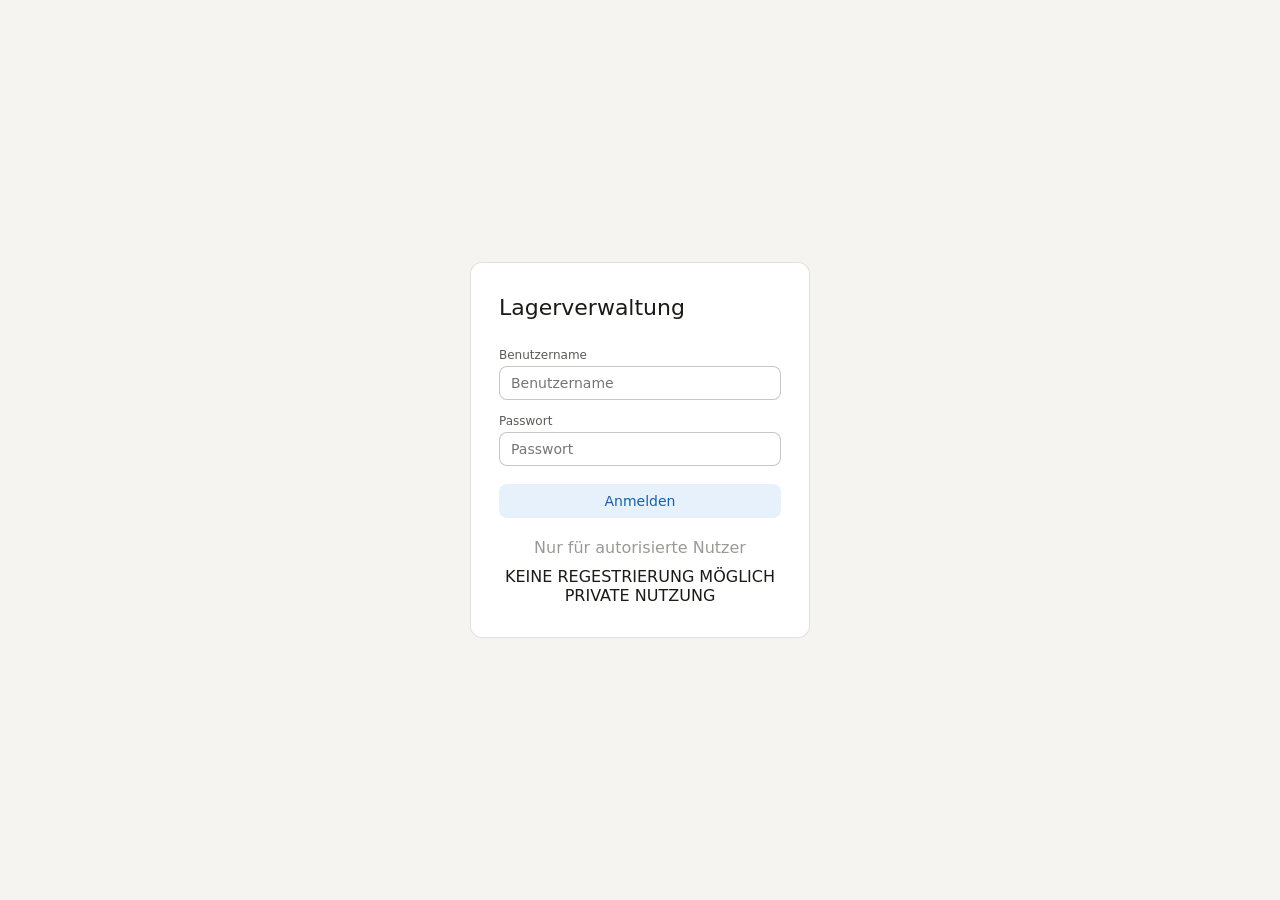
==== index.html @ 646ac898 "added file for upload to netlify, changed name of login to index" ====
<!DOCTYPE html>
<html lang="en">
<head>
    <meta charset="UTF-8">
    <meta name="viewport" content="width=device-width, initial-scale=1.0">
    <link rel="stylesheet" href="./login.css">
    <script src="./login.js" defer></script>
    <title>Document</title>
</head>
<body>
    <div class="card" id="card">
  <div class="logo">Lagerverwaltung</div>
  <div class="sub"></div>

  <div class="field">
    <label>Benutzername</label>
    <input type="text" id="inp-user" placeholder="Benutzername" autocomplete="username" />
  </div>

  <div class="field">
    <label>Passwort</label>
    <input type="password" id="inp-pass" placeholder="Passwort" autocomplete="current-password" />
  </div>

  <div class="err-msg" id="err-msg">Benutzername oder Passwort falsch.</div>

  <button class="btn-login" onclick="doLogin()">Anmelden</button>

  <div class="hint">Nur für autorisierte Nutzer</div>
  <div class="WARNING" style="text-align: center; margin-top: 10px;">KEINE REGESTRIERUNG MÖGLICH PRIVATE NUTZUNG</div>
</div>
</body>
</html>
---- login.css ----
*, *::before, *::after { box-sizing: border-box; margin: 0; padding: 0; }
 
    :root {
      --bg:       #f5f4f0;
      --surface:  #ffffff;
      --border:   rgba(0,0,0,0.12);
      --border-md:rgba(0,0,0,0.22);
      --text:     #1a1a18;
      --text2:    #5a5a56;
      --text3:    #9a9a94;
      --radius-md: 8px;
      --radius-lg: 12px;
      --font: system-ui, -apple-system, 'Segoe UI', sans-serif;
      --c-voll-bg:  #E6F1FB;
      --c-voll-txt: #185FA5;
      --c-err-bg:   #FCEBEB;
      --c-err-txt:  #A32D2D;
      --c-err-brd:  #E24B4A;
    }
 
    @media (prefers-color-scheme: dark) {
      :root {
        --bg:        #1c1c1a;
        --surface:   #252523;
        --border:    rgba(255,255,255,0.10);
        --border-md: rgba(255,255,255,0.22);
        --text:      #f0efe9;
        --text2:     #9a9a94;
        --text3:     #6a6a64;
        --c-voll-bg:  #042C53;
        --c-voll-txt: #B5D4F4;
        --c-err-bg:   #501313;
        --c-err-txt:  #F7C1C1;
        --c-err-brd:  #E24B4A;
      }
    }
 
    body {
      font-family: var(--font);
      background: var(--bg);
      color: var(--text);
      min-height: 100vh;
      display: flex;
      align-items: center;
      justify-content: center;
      padding: 1rem;
    }
 
    .card {
      background: var(--surface);
      border: 0.5px solid var(--border);
      border-radius: var(--radius-lg);
      padding: 2rem 1.75rem;
      width: 100%;
      max-width: 340px;
    }
 
    .logo {
      font-size: 22px;
      font-weight: 500;
      margin-bottom: 4px;
    }
 
    .sub {
      font-size: 13px;
      color: var(--text2);
      margin-bottom: 1.75rem;
    }
 
    .field { margin-bottom: 14px; }
 
    .field label {
      font-size: 12px;
      color: var(--text2);
      display: block;
      margin-bottom: 4px;
    }
 
    .field input {
      width: 100%;
      border: 0.5px solid var(--border-md);
      border-radius: var(--radius-md);
      padding: 8px 11px;
      font-size: 14px;
      background: var(--surface);
      color: var(--text);
      font-family: var(--font);
      transition: border-color 0.15s;
    }
 
    .field input:focus {
      outline: none;
      border-color: #378ADD;
    }
 
    .field input.error { border-color: var(--c-err-brd); }
 
    .err-msg {
      display: none;
      font-size: 12px;
      color: var(--c-err-txt);
      background: var(--c-err-bg);
      border-radius: var(--radius-md);
      padding: 7px 10px;
      margin-bottom: 14px;
    }
    .err-msg.show { display: block; }
 
    .btn-login {
      width: 100%;
      padding: 9px;
      font-size: 14px;
      font-family: var(--font);
      font-weight: 500;
      border: none;
      border-radius: var(--radius-md);
      background: var(--c-voll-bg);
      color: var(--c-voll-txt);
      cursor: pointer;
      transition: opacity 0.15s;
      margin-top: 4px;
    }
    .btn-login:hover { opacity: 0.85; }
    .btn-login:active { opacity: 0.7; }
 
    .hint {
      font-size: 16px;
      color: var(--text3);
      text-align: center;
      margin-top: 1.25rem;
    }
 
    /* shake animation bei falschem login */
    @keyframes shake {
      0%,100% { transform: translateX(0); }
      20%      { transform: translateX(-6px); }
      40%      { transform: translateX(6px); }
      60%      { transform: translateX(-4px); }
      80%      { transform: translateX(4px); }
    }
    .shake { animation: shake 0.35s ease; }
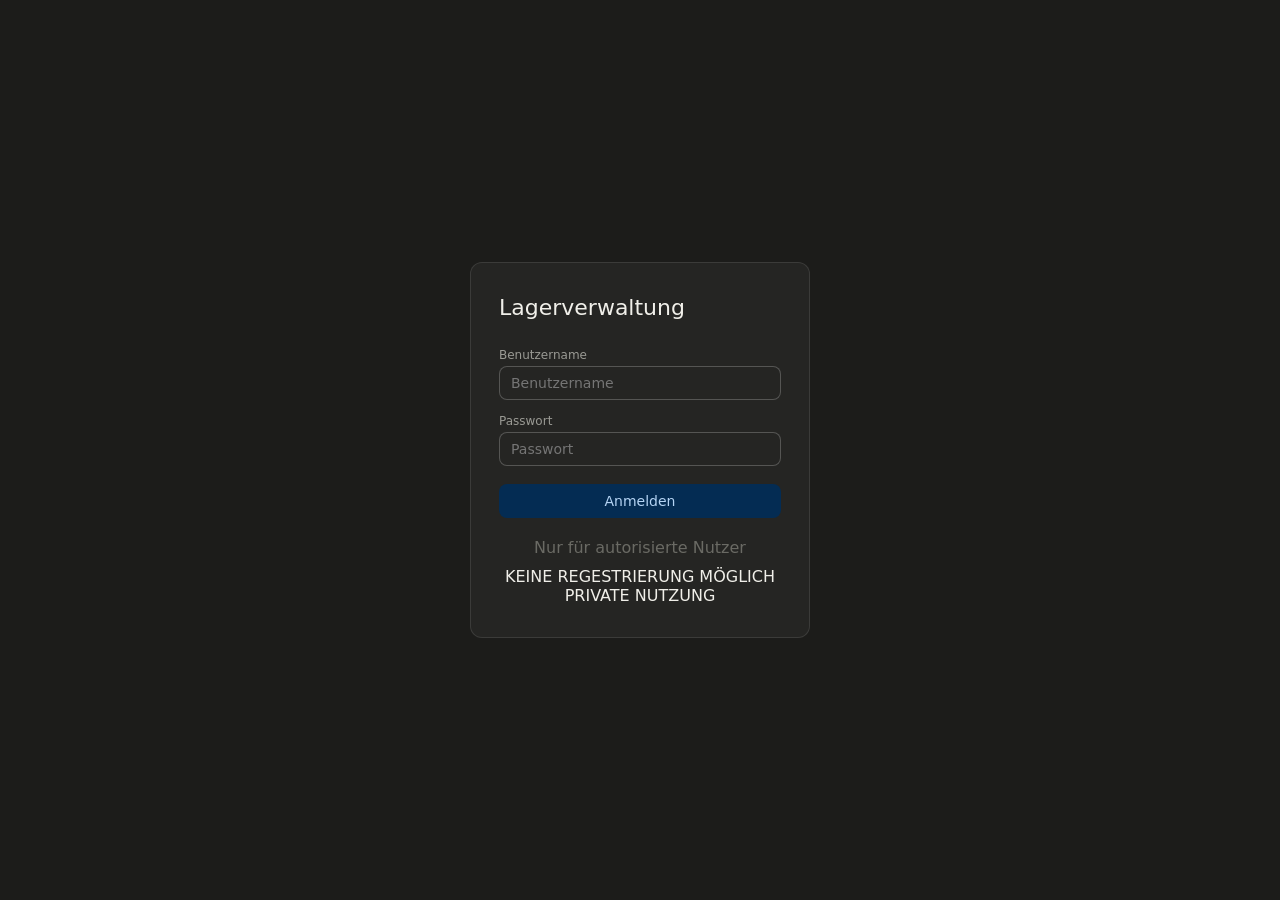
==== commit da8656d4: "sorted all css files in folder" ====
--- a/index.html
+++ b/index.html
@@ -1,10 +1,12 @@
 <!DOCTYPE html>
-<html lang="en">
+<html lang="de">
 <head>
     <meta charset="UTF-8">
+    <meta name="viewport" content="width=device-width, initial-scale=1.0, maximum-scale=1.0, user-scalable=no">
+
     <meta name="viewport" content="width=device-width, initial-scale=1.0">
-    <link rel="stylesheet" href="./login.css">
-    <script src="./login.js" defer></script>
+    <link rel="stylesheet" href="./styles/login.css">
+    <script src="./scripts/login.js" defer></script>
     <title>Document</title>
 </head>
 <body>
--- a/styles/login.css
+++ b/styles/login.css
@@ -0,0 +1,125 @@
+   *, *::before, *::after { box-sizing: border-box; margin: 0; padding: 0; }
+ 
+    :root {
+      color-scheme: dark;
+      --bg:        #1c1c1a;
+      --surface:   #252523;
+      --border:    rgba(255,255,255,0.10);
+      --border-md: rgba(255,255,255,0.22);
+      --text:      #f0efe9;
+      --text2:     #9a9a94;
+      --text3:     #6a6a64;
+      --radius-md: 8px;
+      --radius-lg: 12px;
+      --font: system-ui, -apple-system, 'Segoe UI', sans-serif;
+      --c-voll-bg:  #042C53;
+      --c-voll-txt: #B5D4F4;
+      --c-err-bg:   #501313;
+      --c-err-txt:  #F7C1C1;
+      --c-err-brd:  #E24B4A;
+    }
+ 
+    body {
+      font-family: var(--font);
+      background: var(--bg);
+      color: var(--text);
+      min-height: 100vh;
+      display: flex;
+      align-items: center;
+      justify-content: center;
+      padding: 1rem;
+    }
+ 
+    .card {
+      background: var(--surface);
+      border: 0.5px solid var(--border);
+      border-radius: var(--radius-lg);
+      padding: 2rem 1.75rem;
+      width: 100%;
+      max-width: 340px;
+    }
+ 
+    .logo {
+      font-size: 22px;
+      font-weight: 500;
+      margin-bottom: 4px;
+    }
+ 
+    .sub {
+      font-size: 13px;
+      color: var(--text2);
+      margin-bottom: 1.75rem;
+    }
+ 
+    .field { margin-bottom: 14px; }
+ 
+    .field label {
+      font-size: 12px;
+      color: var(--text2);
+      display: block;
+      margin-bottom: 4px;
+    }
+ 
+    .field input {
+      width: 100%;
+      border: 0.5px solid var(--border-md);
+      border-radius: var(--radius-md);
+      padding: 8px 11px;
+      font-size: 14px;
+      background: var(--surface);
+      color: var(--text);
+      font-family: var(--font);
+      transition: border-color 0.15s;
+    }
+ 
+    .field input:focus {
+      outline: none;
+      border-color: #378ADD;
+    }
+ 
+    .field input.error { border-color: var(--c-err-brd); }
+ 
+    .err-msg {
+      display: none;
+      font-size: 12px;
+      color: var(--c-err-txt);
+      background: var(--c-err-bg);
+      border-radius: var(--radius-md);
+      padding: 7px 10px;
+      margin-bottom: 14px;
+    }
+    .err-msg.show { display: block; }
+ 
+    .btn-login {
+      width: 100%;
+      padding: 9px;
+      font-size: 14px;
+      font-family: var(--font);
+      font-weight: 500;
+      border: none;
+      border-radius: var(--radius-md);
+      background: var(--c-voll-bg);
+      color: var(--c-voll-txt);
+      cursor: pointer;
+      transition: opacity 0.15s;
+      margin-top: 4px;
+    }
+    .btn-login:hover { opacity: 0.85; }
+    .btn-login:active { opacity: 0.7; }
+ 
+    .hint {
+      font-size: 16px;
+      color: var(--text3);
+      text-align: center;
+      margin-top: 1.25rem;
+    }
+ 
+    /* shake animation bei falschem login */
+    @keyframes shake {
+      0%,100% { transform: translateX(0); }
+      20%      { transform: translateX(-6px); }
+      40%      { transform: translateX(6px); }
+      60%      { transform: translateX(-4px); }
+      80%      { transform: translateX(4px); }
+    }
+    .shake { animation: shake 0.35s ease; }
